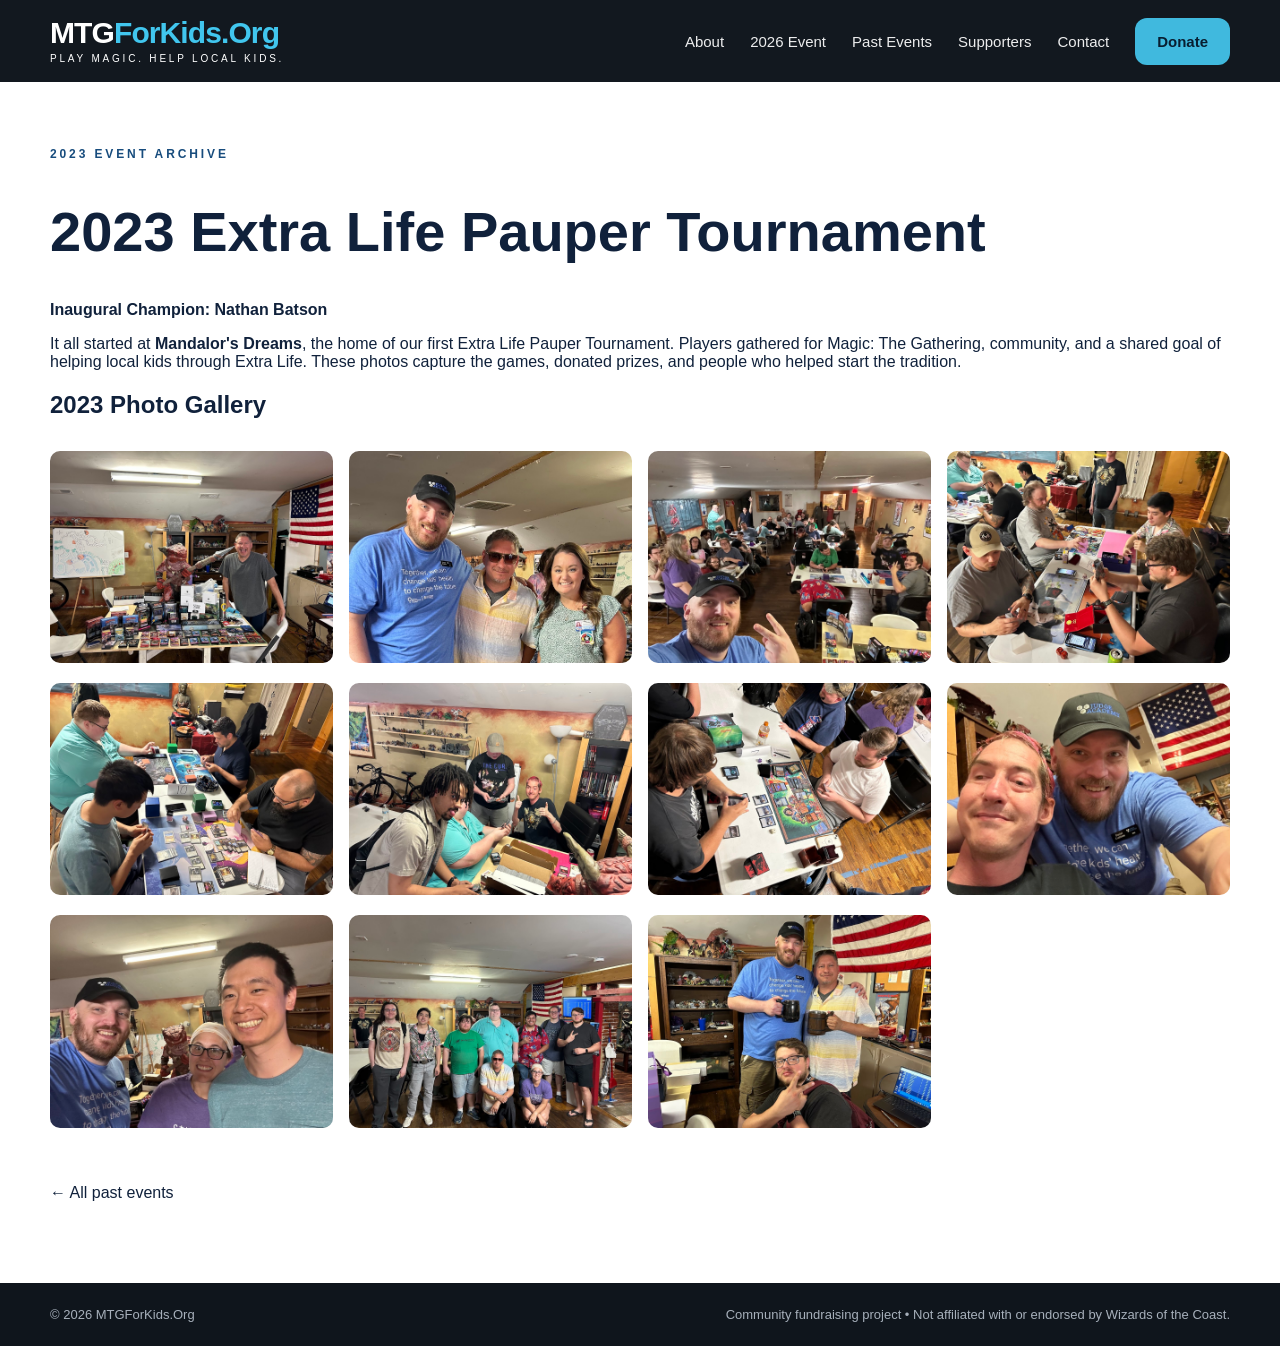
==== 2023.html @ 5ff3988b "Add inaugural 2023 Extra Life Pauper photo archive" ====
<!doctype html><html lang="en"><head><meta charset="utf-8"><meta name="viewport" content="width=device-width, initial-scale=1"><title>2023 Extra Life Pauper Tournament | MTGForKids.Org</title><meta name="description" content="Photos from the inaugural 2023 Extra Life Pauper Tournament at Mandalor's Dreams."><link rel="stylesheet" href="site.css?v=4"><style>.archive{padding:65px 0}.archive h1{font-size:clamp(2rem,5vw,3.5rem)}.event-gallery{display:grid;grid-template-columns:repeat(auto-fit,minmax(230px,1fr));gap:16px;margin:32px 0}.event-gallery img{width:100%;aspect-ratio:4/3;object-fit:cover;border-radius:10px}.event-gallery figure{margin:0}.archive-back{display:inline-block;margin-top:20px}</style></head><body><header class="site-header"><div class="shell nav"><a class="brand" href="index.html"><span class="brand-main">MTG<span>ForKids.Org</span></span><span class="brand-tag">PLAY MAGIC. HELP LOCAL KIDS.</span></a><nav class="links" aria-label="Primary navigation"><a href="index.html#about">About</a><a href="index.html#event">2026 Event</a><a href="past-events.html">Past Events</a><a href="index.html#supporters">Supporters</a><a href="index.html#contact">Contact</a><a class="nav-cta" href="https://dd.extra-life.org/participant/dacrabsmtg">Donate</a></nav></div></header><main class="archive"><div class="shell"><p class="kicker">2023 EVENT ARCHIVE</p><h1>2023 Extra Life Pauper Tournament</h1><p><strong>Inaugural Champion: Nathan Batson</strong></p><p>It all started at <strong>Mandalor's Dreams</strong>, the home of our first Extra Life Pauper Tournament. Players gathered for Magic: The Gathering, community, and a shared goal of helping local kids through Extra Life. These photos capture the games, donated prizes, and people who helped start the tradition.</p><h2>2023 Photo Gallery</h2><div class="event-gallery"><figure><a href="IMG_0590.jpg" target="_blank" rel="noopener noreferrer"><img src="IMG_0590.jpg" alt="2023 Extra Life Pauper Tournament photo 1 at Mandalor's Dreams" loading="lazy"></a></figure><figure><a href="IMG_0593.jpg" target="_blank" rel="noopener noreferrer"><img src="IMG_0593.jpg" alt="2023 Extra Life Pauper Tournament photo 2 at Mandalor's Dreams" loading="lazy"></a></figure><figure><a href="IMG_0596.jpg" target="_blank" rel="noopener noreferrer"><img src="IMG_0596.jpg" alt="2023 Extra Life Pauper Tournament photo 3 at Mandalor's Dreams" loading="lazy"></a></figure><figure><a href="IMG_0601.jpg" target="_blank" rel="noopener noreferrer"><img src="IMG_0601.jpg" alt="2023 Extra Life Pauper Tournament photo 4 at Mandalor's Dreams" loading="lazy"></a></figure><figure><a href="IMG_0602.jpg" target="_blank" rel="noopener noreferrer"><img src="IMG_0602.jpg" alt="2023 Extra Life Pauper Tournament photo 5 at Mandalor's Dreams" loading="lazy"></a></figure><figure><a href="IMG_0607.jpg" target="_blank" rel="noopener noreferrer"><img src="IMG_0607.jpg" alt="2023 Extra Life Pauper Tournament photo 6 at Mandalor's Dreams" loading="lazy"></a></figure><figure><a href="IMG_0609.jpg" target="_blank" rel="noopener noreferrer"><img src="IMG_0609.jpg" alt="2023 Extra Life Pauper Tournament photo 7 at Mandalor's Dreams" loading="lazy"></a></figure><figure><a href="IMG_0611.jpg" target="_blank" rel="noopener noreferrer"><img src="IMG_0611.jpg" alt="2023 Extra Life Pauper Tournament photo 8 at Mandalor's Dreams" loading="lazy"></a></figure><figure><a href="IMG_0612.jpg" target="_blank" rel="noopener noreferrer"><img src="IMG_0612.jpg" alt="2023 Extra Life Pauper Tournament photo 9 at Mandalor's Dreams" loading="lazy"></a></figure><figure><a href="IMG_0613.jpg" target="_blank" rel="noopener noreferrer"><img src="IMG_0613.jpg" alt="2023 Extra Life Pauper Tournament photo 10 at Mandalor's Dreams" loading="lazy"></a></figure><figure><a href="IMG_0615.jpg" target="_blank" rel="noopener noreferrer"><img src="IMG_0615.jpg" alt="2023 Extra Life Pauper Tournament photo 11 at Mandalor's Dreams" loading="lazy"></a></figure></div><p><a class="archive-back" href="past-events.html">← All past events</a></p></div></main><footer><div class="shell"><span>© 2026 MTGForKids.Org</span><span>Community fundraising project • Not affiliated with or endorsed by Wizards of the Coast.</span></div></footer></body></html>
---- site.css ----
*{box-sizing:border-box}html{scroll-behavior:smooth}body{margin:0;font-family:Inter,Arial,Helvetica,sans-serif;color:#10213b;background:#fff}img{max-width:100%}a{text-decoration:none;color:inherit}.shell{width:calc(100% - 40px);max-width:1180px;margin-left:auto;margin-right:auto}.site-header{background:#12181f;color:#fff;position:sticky;top:0;z-index:10;box-shadow:0 1px 0 rgba(255,255,255,.06)}.nav{display:flex;justify-content:space-between;align-items:center;gap:30px;min-height:82px}.brand{display:flex;flex-direction:column;line-height:1}.brand-main{font-size:30px;font-weight:800;letter-spacing:-.03em}.brand-main span{color:#41c6ee}.brand-tag{font-size:10px;letter-spacing:.28em;margin-top:6px}.links{display:flex;align-items:center;gap:26px;font-size:15px}.links a{opacity:.92}.nav-cta{background:#45c8ef;color:#082033!important;padding:15px 22px;border-radius:12px;font-weight:800}.hero{background:#141414;color:#fff;padding:88px 0 76px}.hero-grid{display:grid;grid-template-columns:1.6fr .7fr;gap:70px;align-items:end}.kicker{font-size:12px;letter-spacing:.24em;font-weight:800;color:#174c7d;margin:0 0 16px}.hero .kicker{color:#a9adb2}.hero h1{font-size:clamp(60px,8vw,108px);line-height:.88;letter-spacing:-.065em;margin:0 0 28px;max-width:850px}.hero-copy{font-size:20px;line-height:1.5;max-width:650px;color:#e5e5e5}.actions{display:flex;gap:12px;flex-wrap:wrap;margin-top:28px}.button{display:inline-block;padding:16px 22px;border-radius:8px;font-weight:800}.primary{background:#fff;color:#121212}.secondary{border:1px solid #626262;color:#fff}.hero-stat-card{border-left:1px solid #3a3a3a;padding-left:28px;padding-bottom:8px}.stat{display:block;font-size:44px;font-weight:800;letter-spacing:-.04em}.stat-label{display:block;color:#c6c6c6;font-size:16px;line-height:1.5}.mini-rule{height:1px;background:#3a3a3a;margin:22px 0}.mini{color:#979797;font-size:14px}.event-section{padding:80px 0;background:#f6f7f8}.section-head{margin-bottom:34px}.section-head h2,.about h2,.closing-cta h2{font-size:clamp(38px,5vw,66px);line-height:1;letter-spacing:-.045em;margin:0 0 14px}.section-head p{font-size:18px;line-height:1.55;color:#5a6675;max-width:800px}.event-grid{display:grid;grid-template-columns:1.5fr .8fr;gap:30px;align-items:start}.flyer-wrap img{display:block;border-radius:16px;width:100%;box-shadow:0 16px 50px rgba(21,42,70,.12)}.event-card{background:#fff;border-radius:16px;padding:28px;display:grid;gap:24px;box-shadow:0 12px 36px rgba(21,42,70,.08)}.event-card .eyebrow{font-size:11px;letter-spacing:.18em;font-weight:800;color:#6d7e91}.event-card strong{display:block;font-size:28px;margin:5px 0 4px}.event-card p{margin:0;color:#687586;line-height:1.5}.full{text-align:center;background:#152a46;color:#fff}.highlights{padding:88px 0;background:#f8fbfe}.centered{text-align:center}.centered p{margin-left:auto;margin-right:auto}.gallery{display:grid;gap:18px}.top-row{grid-template-columns:repeat(3,1fr)}.bottom-row{grid-template-columns:1fr 1.18fr;margin-top:18px}.photo-card{margin:0;background:#fff;border-radius:12px;overflow:hidden;border:1px solid #e6edf4;box-shadow:0 10px 26px rgba(20,43,73,.06)}.photo-card img{width:100%;height:320px;object-fit:cover;display:block}.bottom-row .photo-card img{height:350px}.photo-card figcaption{padding:16px 18px 20px;text-align:center}.photo-card strong{display:block;font-size:18px;margin-bottom:6px}.photo-card span{display:block;color:#58697e;line-height:1.45;font-size:14px}.about{padding:88px 0}.about-grid{display:grid;grid-template-columns:.9fr 1.1fr;gap:70px}.about p{font-size:18px;line-height:1.7;color:#58697e}.closing-cta{background:linear-gradient(135deg,#128fc7,#27b5e4);color:#fff;padding:60px 0}.closing-cta .light{color:#d9f4ff}.closing-cta p{font-size:18px}.cta-grid{display:flex;align-items:center;justify-content:space-between;gap:40px}.white{background:#fff;color:#12304f;white-space:nowrap}.closing-cta h2{font-size:clamp(34px,4.5vw,56px);margin-bottom:8px}footer{background:#0f151c;color:#a7b0bb;padding:24px 0;font-size:13px}footer .shell{display:flex;justify-content:space-between;gap:20px;flex-wrap:wrap}@media(max-width:900px){.links a:not(.nav-cta){display:none}.hero-grid,.event-grid,.about-grid{grid-template-columns:1fr}.hero-stat-card{border-left:0;border-top:1px solid #3a3a3a;padding:24px 0 0}.top-row,.bottom-row{grid-template-columns:1fr 1fr}.top-row .photo-card:first-child{grid-column:1/-1}.photo-card img,.bottom-row .photo-card img{height:300px}.cta-grid{align-items:flex-start;flex-direction:column}}@media(max-width:640px){.shell{width:calc(100% - 28px);max-width:1180px}.site-header{position:static}.nav{min-height:72px}.brand-main{font-size:24px}.brand-tag{font-size:8px}.nav-cta{padding:12px 14px;font-size:14px}.hero{padding:58px 0}.hero h1{font-size:56px}.hero-copy{font-size:18px}.event-section,.highlights,.about{padding:60px 0}.top-row,.bottom-row{grid-template-columns:1fr}.top-row .photo-card:first-child{grid-column:auto}.photo-card img,.bottom-row .photo-card img{height:260px}.section-head h2,.about h2{font-size:42px}}
.contact-section{padding:82px 0;background:#fff}.contact-grid{display:grid;grid-template-columns:1fr 1fr;gap:70px;align-items:center}
.contact-section h2{font-size:clamp(38px,5vw,62px);line-height:1;letter-spacing:-.045em;margin:0 0 18px}.contact-section p{font-size:18px;line-height:1.65;color:#58697e}
.contact-card{background:#f4f9fc;border:1px solid #dceaf3;border-radius:16px;padding:30px}.contact-card span{display:block;font-size:11px;letter-spacing:.18em;font-weight:800;color:#687c91;margin:26px 0 8px}
.contact-card a{display:block;font-size:clamp(22px,3vw,32px);font-weight:800;color:#128fc7;overflow-wrap:anywhere}.contact-card small{display:block;margin-top:22px;color:#718195;line-height:1.5}
@media(max-width:900px){.contact-grid{grid-template-columns:1fr;gap:28px}}@media(max-width:640px){.contact-section{padding:60px 0}.contact-card{padding:24px}}


.supporters-section{padding:82px 0;background:#f4f9fc;border-top:1px solid #e3edf4}
.supporters-heading{max-width:760px;margin:0 auto 42px;text-align:center}
.supporters-heading h2{font-size:clamp(38px,5vw,62px);line-height:1;letter-spacing:-.045em;margin:0 0 18px}
.supporters-heading>p:last-child{font-size:18px;line-height:1.65;color:#58697e}
.supporter-grid{display:grid;grid-template-columns:repeat(4,1fr);gap:14px}
.supporter{display:flex;align-items:center;justify-content:center;min-height:92px;padding:18px;text-align:center;background:#fff;border:1px solid #dceaf3;border-radius:14px;font-size:17px;font-weight:800;color:#263d55;box-shadow:0 5px 18px rgba(30,70,100,.04)}
.artist-support{max-width:900px;margin:48px auto 0;padding-top:32px;border-top:1px solid #d7e5ee;text-align:center}
.artist-names{font-size:18px;line-height:1.8;color:#40566d}
.artist-names span{padding:0 8px;color:#128fc7}
@media(max-width:900px){.supporter-grid{grid-template-columns:repeat(2,1fr)}}
@media(max-width:560px){.supporters-section{padding:60px 0}.supporter-grid{grid-template-columns:1fr}.supporter{min-height:72px}}
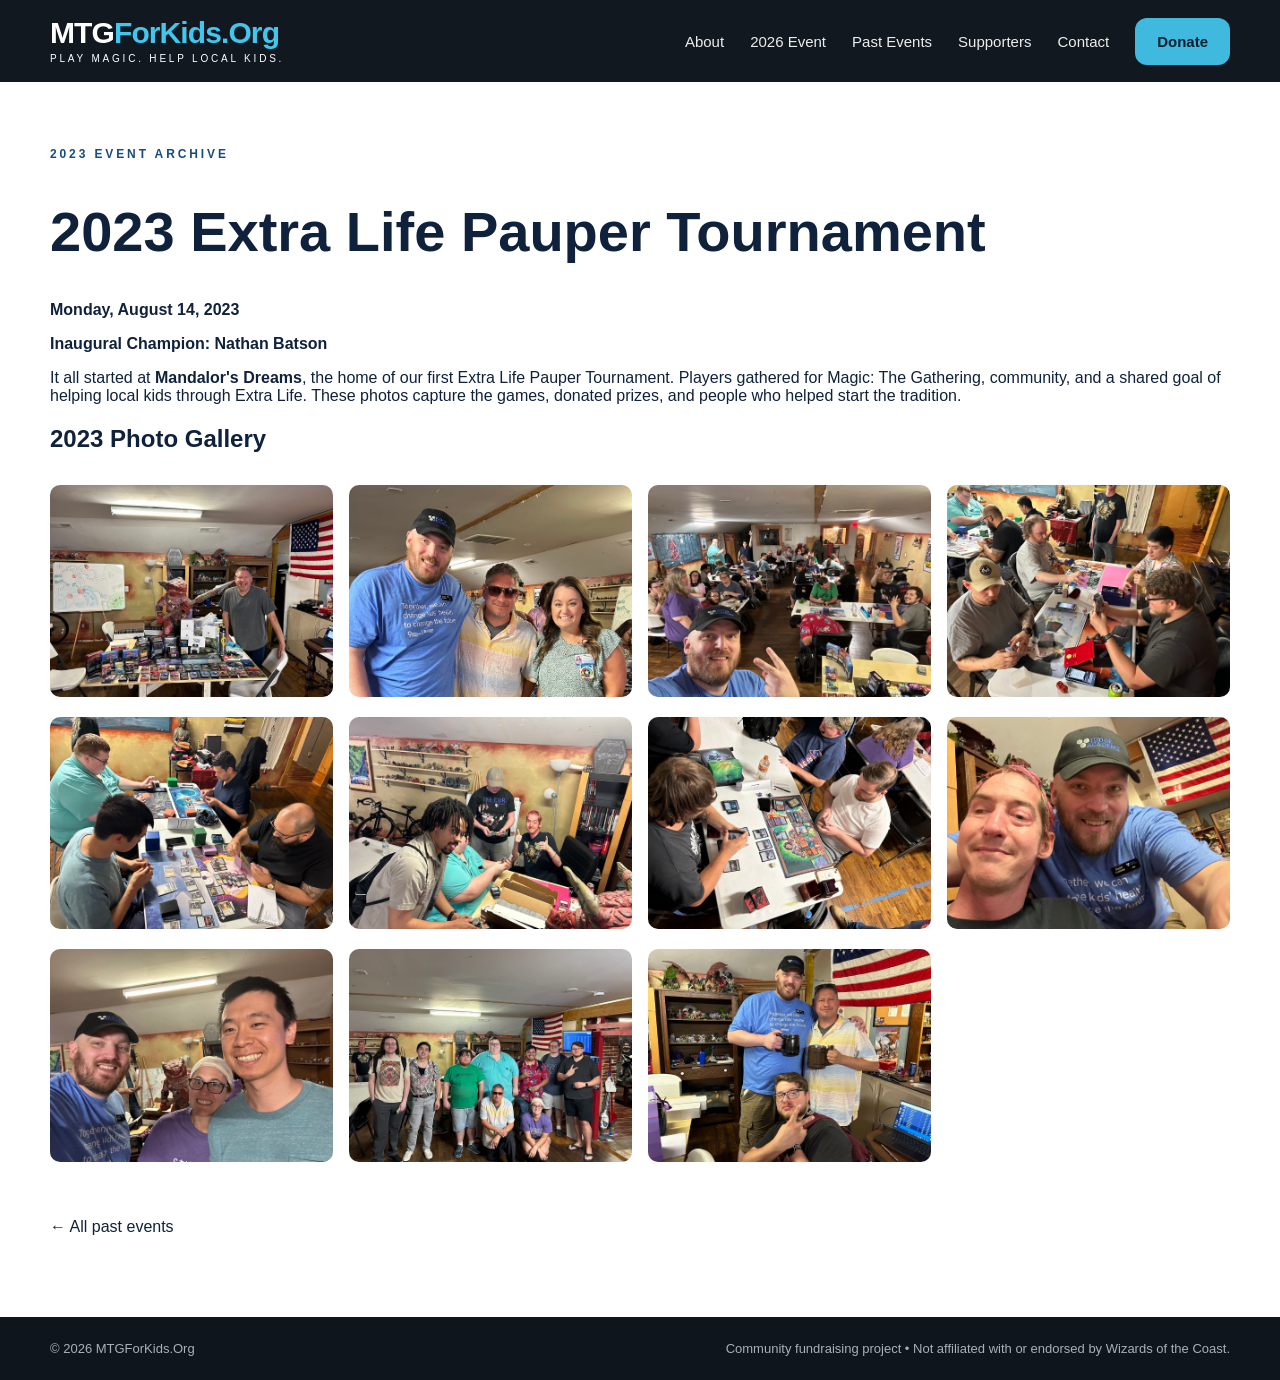
==== commit fc0f590a: "Add exact 2023 tournament date" ====
--- a/2023.html
+++ b/2023.html
@@ -1 +1 @@
-<!doctype html><html lang="en"><head><meta charset="utf-8"><meta name="viewport" content="width=device-width, initial-scale=1"><title>2023 Extra Life Pauper Tournament | MTGForKids.Org</title><meta name="description" content="Photos from the inaugural 2023 Extra Life Pauper Tournament at Mandalor's Dreams."><link rel="stylesheet" href="site.css?v=4"><style>.archive{padding:65px 0}.archive h1{font-size:clamp(2rem,5vw,3.5rem)}.event-gallery{display:grid;grid-template-columns:repeat(auto-fit,minmax(230px,1fr));gap:16px;margin:32px 0}.event-gallery img{width:100%;aspect-ratio:4/3;object-fit:cover;border-radius:10px}.event-gallery figure{margin:0}.archive-back{display:inline-block;margin-top:20px}</style></head><body><header class="site-header"><div class="shell nav"><a class="brand" href="index.html"><span class="brand-main">MTG<span>ForKids.Org</span></span><span class="brand-tag">PLAY MAGIC. HELP LOCAL KIDS.</span></a><nav class="links" aria-label="Primary navigation"><a href="index.html#about">About</a><a href="index.html#event">2026 Event</a><a href="past-events.html">Past Events</a><a href="index.html#supporters">Supporters</a><a href="index.html#contact">Contact</a><a class="nav-cta" href="https://dd.extra-life.org/participant/dacrabsmtg">Donate</a></nav></div></header><main class="archive"><div class="shell"><p class="kicker">2023 EVENT ARCHIVE</p><h1>2023 Extra Life Pauper Tournament</h1><p><strong>Inaugural Champion: Nathan Batson</strong></p><p>It all started at <strong>Mandalor's Dreams</strong>, the home of our first Extra Life Pauper Tournament. Players gathered for Magic: The Gathering, community, and a shared goal of helping local kids through Extra Life. These photos capture the games, donated prizes, and people who helped start the tradition.</p><h2>2023 Photo Gallery</h2><div class="event-gallery"><figure><a href="IMG_0590.jpg" target="_blank" rel="noopener noreferrer"><img src="IMG_0590.jpg" alt="2023 Extra Life Pauper Tournament photo 1 at Mandalor's Dreams" loading="lazy"></a></figure><figure><a href="IMG_0593.jpg" target="_blank" rel="noopener noreferrer"><img src="IMG_0593.jpg" alt="2023 Extra Life Pauper Tournament photo 2 at Mandalor's Dreams" loading="lazy"></a></figure><figure><a href="IMG_0596.jpg" target="_blank" rel="noopener noreferrer"><img src="IMG_0596.jpg" alt="2023 Extra Life Pauper Tournament photo 3 at Mandalor's Dreams" loading="lazy"></a></figure><figure><a href="IMG_0601.jpg" target="_blank" rel="noopener noreferrer"><img src="IMG_0601.jpg" alt="2023 Extra Life Pauper Tournament photo 4 at Mandalor's Dreams" loading="lazy"></a></figure><figure><a href="IMG_0602.jpg" target="_blank" rel="noopener noreferrer"><img src="IMG_0602.jpg" alt="2023 Extra Life Pauper Tournament photo 5 at Mandalor's Dreams" loading="lazy"></a></figure><figure><a href="IMG_0607.jpg" target="_blank" rel="noopener noreferrer"><img src="IMG_0607.jpg" alt="2023 Extra Life Pauper Tournament photo 6 at Mandalor's Dreams" loading="lazy"></a></figure><figure><a href="IMG_0609.jpg" target="_blank" rel="noopener noreferrer"><img src="IMG_0609.jpg" alt="2023 Extra Life Pauper Tournament photo 7 at Mandalor's Dreams" loading="lazy"></a></figure><figure><a href="IMG_0611.jpg" target="_blank" rel="noopener noreferrer"><img src="IMG_0611.jpg" alt="2023 Extra Life Pauper Tournament photo 8 at Mandalor's Dreams" loading="lazy"></a></figure><figure><a href="IMG_0612.jpg" target="_blank" rel="noopener noreferrer"><img src="IMG_0612.jpg" alt="2023 Extra Life Pauper Tournament photo 9 at Mandalor's Dreams" loading="lazy"></a></figure><figure><a href="IMG_0613.jpg" target="_blank" rel="noopener noreferrer"><img src="IMG_0613.jpg" alt="2023 Extra Life Pauper Tournament photo 10 at Mandalor's Dreams" loading="lazy"></a></figure><figure><a href="IMG_0615.jpg" target="_blank" rel="noopener noreferrer"><img src="IMG_0615.jpg" alt="2023 Extra Life Pauper Tournament photo 11 at Mandalor's Dreams" loading="lazy"></a></figure></div><p><a class="archive-back" href="past-events.html">← All past events</a></p></div></main><footer><div class="shell"><span>© 2026 MTGForKids.Org</span><span>Community fundraising project • Not affiliated with or endorsed by Wizards of the Coast.</span></div></footer></body></html>+<!doctype html><html lang="en"><head><meta charset="utf-8"><meta name="viewport" content="width=device-width, initial-scale=1"><title>2023 Extra Life Pauper Tournament | MTGForKids.Org</title><meta name="description" content="Photos from the inaugural 2023 Extra Life Pauper Tournament at Mandalor's Dreams."><link rel="stylesheet" href="site.css?v=4"><style>.archive{padding:65px 0}.archive h1{font-size:clamp(2rem,5vw,3.5rem)}.event-gallery{display:grid;grid-template-columns:repeat(auto-fit,minmax(230px,1fr));gap:16px;margin:32px 0}.event-gallery img{width:100%;aspect-ratio:4/3;object-fit:cover;border-radius:10px}.event-gallery figure{margin:0}.archive-back{display:inline-block;margin-top:20px}</style></head><body><header class="site-header"><div class="shell nav"><a class="brand" href="index.html"><span class="brand-main">MTG<span>ForKids.Org</span></span><span class="brand-tag">PLAY MAGIC. HELP LOCAL KIDS.</span></a><nav class="links" aria-label="Primary navigation"><a href="index.html#about">About</a><a href="index.html#event">2026 Event</a><a href="past-events.html">Past Events</a><a href="index.html#supporters">Supporters</a><a href="index.html#contact">Contact</a><a class="nav-cta" href="https://dd.extra-life.org/participant/dacrabsmtg">Donate</a></nav></div></header><main class="archive"><div class="shell"><p class="kicker">2023 EVENT ARCHIVE</p><h1>2023 Extra Life Pauper Tournament</h1><p><strong>Monday, August 14, 2023</strong></p><p><strong>Inaugural Champion: Nathan Batson</strong></p><p>It all started at <strong>Mandalor's Dreams</strong>, the home of our first Extra Life Pauper Tournament. Players gathered for Magic: The Gathering, community, and a shared goal of helping local kids through Extra Life. These photos capture the games, donated prizes, and people who helped start the tradition.</p><h2>2023 Photo Gallery</h2><div class="event-gallery"><figure><a href="IMG_0590.jpg" target="_blank" rel="noopener noreferrer"><img src="IMG_0590.jpg" alt="2023 Extra Life Pauper Tournament photo 1 at Mandalor's Dreams" loading="lazy"></a></figure><figure><a href="IMG_0593.jpg" target="_blank" rel="noopener noreferrer"><img src="IMG_0593.jpg" alt="2023 Extra Life Pauper Tournament photo 2 at Mandalor's Dreams" loading="lazy"></a></figure><figure><a href="IMG_0596.jpg" target="_blank" rel="noopener noreferrer"><img src="IMG_0596.jpg" alt="2023 Extra Life Pauper Tournament photo 3 at Mandalor's Dreams" loading="lazy"></a></figure><figure><a href="IMG_0601.jpg" target="_blank" rel="noopener noreferrer"><img src="IMG_0601.jpg" alt="2023 Extra Life Pauper Tournament photo 4 at Mandalor's Dreams" loading="lazy"></a></figure><figure><a href="IMG_0602.jpg" target="_blank" rel="noopener noreferrer"><img src="IMG_0602.jpg" alt="2023 Extra Life Pauper Tournament photo 5 at Mandalor's Dreams" loading="lazy"></a></figure><figure><a href="IMG_0607.jpg" target="_blank" rel="noopener noreferrer"><img src="IMG_0607.jpg" alt="2023 Extra Life Pauper Tournament photo 6 at Mandalor's Dreams" loading="lazy"></a></figure><figure><a href="IMG_0609.jpg" target="_blank" rel="noopener noreferrer"><img src="IMG_0609.jpg" alt="2023 Extra Life Pauper Tournament photo 7 at Mandalor's Dreams" loading="lazy"></a></figure><figure><a href="IMG_0611.jpg" target="_blank" rel="noopener noreferrer"><img src="IMG_0611.jpg" alt="2023 Extra Life Pauper Tournament photo 8 at Mandalor's Dreams" loading="lazy"></a></figure><figure><a href="IMG_0612.jpg" target="_blank" rel="noopener noreferrer"><img src="IMG_0612.jpg" alt="2023 Extra Life Pauper Tournament photo 9 at Mandalor's Dreams" loading="lazy"></a></figure><figure><a href="IMG_0613.jpg" target="_blank" rel="noopener noreferrer"><img src="IMG_0613.jpg" alt="2023 Extra Life Pauper Tournament photo 10 at Mandalor's Dreams" loading="lazy"></a></figure><figure><a href="IMG_0615.jpg" target="_blank" rel="noopener noreferrer"><img src="IMG_0615.jpg" alt="2023 Extra Life Pauper Tournament photo 11 at Mandalor's Dreams" loading="lazy"></a></figure></div><p><a class="archive-back" href="past-events.html">← All past events</a></p></div></main><footer><div class="shell"><span>© 2026 MTGForKids.Org</span><span>Community fundraising project • Not affiliated with or endorsed by Wizards of the Coast.</span></div></footer></body></html>
